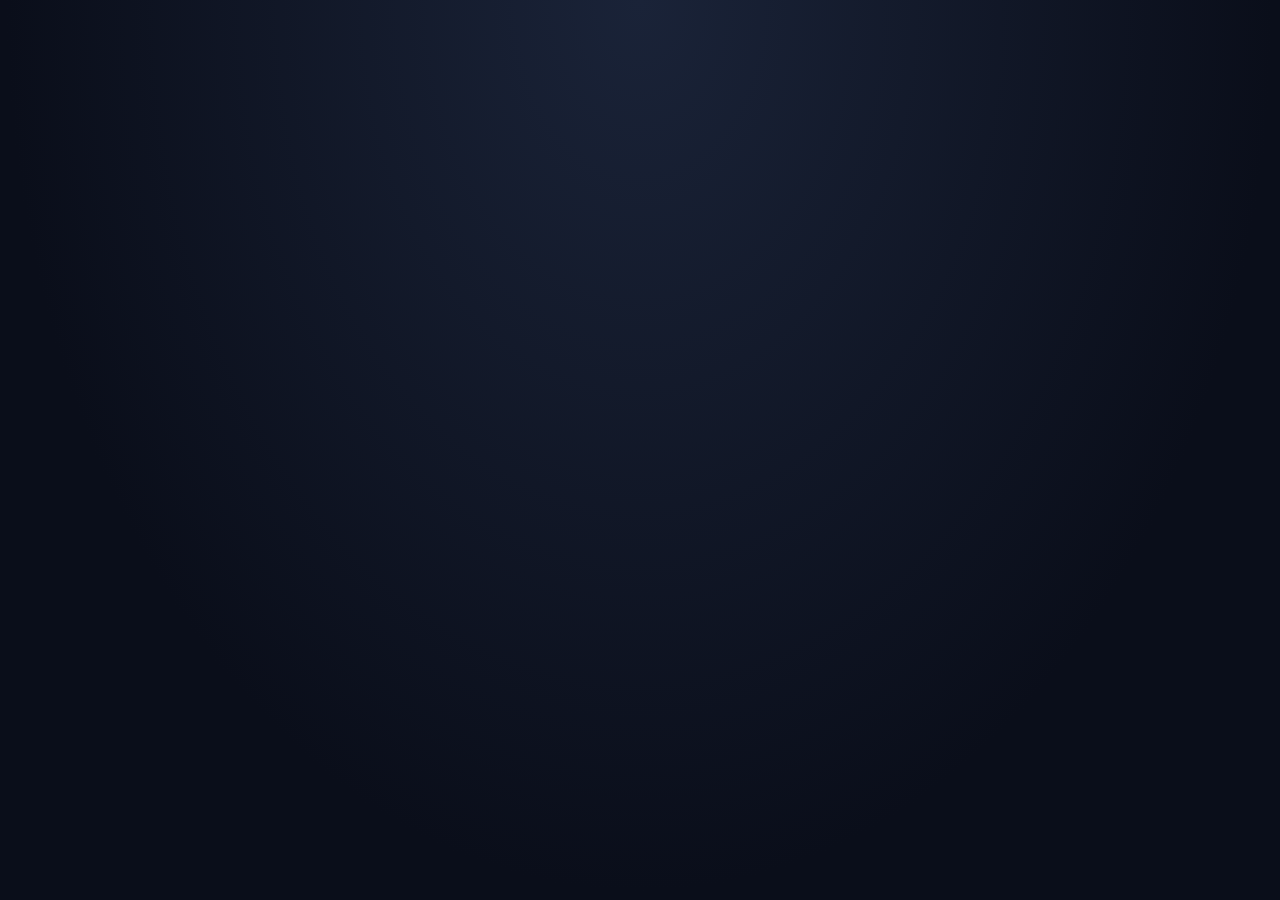
==== engine/index.html @ a1f6716f "Redesign project as modular engine for easy modification and reuse - Created engine/ folder with mod" ====
<!DOCTYPE html>
<html lang="en">
<head>
  <meta charset="UTF-8">
  <meta name="viewport" content="width=device-width, initial-scale=1.0, maximum-scale=1.0, user-scalable=no, viewport-fit=cover">
  <meta name="theme-color" content="#0a0e1a">
  <title>Code Fighter &mdash; Campaign</title>
  
  <!-- Load CSS -->
  <link rel="stylesheet" href="css/styles.css">
  
  <!-- Preload templates -->
  <link rel="preload" href="templates/menu.html" as="document">
  <link rel="preload" href="templates/map.html" as="document">
  <link rel="preload" href="templates/fight.html" as="document">
  <link rel="preload" href="templates/shop.html" as="document">
  <link rel="preload" href="templates/settings.html" as="document">
  <link rel="preload" href="templates/recap.html" as="document">
  <link rel="preload" href="templates/learn.html" as="document">
</head>
<body>
  <!-- Container for all screens -->
  <div id="app"></div>

  <!-- Load Templates -->
  <div id="templates" style="display: none;">
    <!-- Templates will be loaded dynamically -->
  </div>

  <!-- Load JavaScript -->
  <!-- Data Modules (load first) -->
  <script src="js/data/fighters.js"></script>
  <script src="js/data/patterns.js"></script>
  <script src="js/data/questions.js"></script>
  
  <!-- Core Modules -->
  <script src="js/modules/state.js"></script>
  <script src="js/modules/campaign.js"></script>
  
  <!-- UI Modules -->
  <script src="js/ui/components.js"></script>
  <script src="js/ui/navigation.js"></script>
  <script src="js/ui/profile-bar.js"></script>
  <script src="js/ui/map-ui.js"></script>
  <script src="js/ui/fight-ui.js"></script>
  <script src="js/ui/recap-ui.js"></script>
  <script src="js/ui/shop-ui.js"></script>
  <script src="js/ui/settings-ui.js"></script>
  <script src="js/ui/learn-ui.js"></script>
  
  <!-- Feature Modules -->
  <script src="js/modules/fight.js"></script>
  <script src="js/modules/shop.js"></script>
  <script src="js/modules/settings.js"></script>
  <script src="js/modules/blitz.js"></script>
  <script src="js/modules/learn.js"></script>
  <script src="js/modules/audio.js"></script>
  
  <!-- Main Entry Point -->
  <script src="js/main.js"></script>
</body>
</html>
---- engine/css/styles.css ----
/* Main Stylesheet */
/* Import all component styles */

@import url('themes/dark.css');
@import url('components/buttons.css');
@import url('components/cards.css');
@import url('components/arena.css');
@import url('components/visualizer.css');
@import url('responsive.css');

/* ============================================
   SCREEN LAYOUT
   ============================================ */

.screen {
  display: none;
  width: 100%;
  max-width: 720px;
  flex-direction: column;
  gap: 14px;
}

.screen.active {
  display: flex;
}

/* ============================================
   PROFILE BAR
   ============================================ */

.profile-bar {
  display: flex;
  align-items: center;
  gap: 12px;
  flex-wrap: wrap;
  background: linear-gradient(180deg, var(--panel) 0%, var(--panel-2) 100%);
  border: 1px solid var(--border);
  border-radius: 12px;
  padding: 10px 16px;
  box-shadow: 0 8px 32px rgba(0,0,0,.5);
}

.prof-item {
  display: flex;
  align-items: center;
  gap: 6px;
  font-size: 13px;
  font-weight: 700;
}

.prof-item .icon {
  font-size: 16px;
}

.prof-item .val {
  color: #fff;
  font-variant-numeric: tabular-nums;
}

.prof-item .lbl {
  color: var(--muted);
  font-size: 10px;
  letter-spacing: 1.4px;
  text-transform: uppercase;
  font-weight: 800;
}

.prof-fighter {
  font-size: 26px;
  line-height: 1;
}

.prof-spacer {
  flex: 1;
}

.xp-bar {
  width: 80px;
  height: 6px;
  background: #0a0e1a;
  border: 1px solid var(--border);
  border-radius: 3px;
  overflow: hidden;
}

.xp-fill {
  height: 100%;
  width: 0%;
  background: linear-gradient(90deg, #7c3aed, #a78bfa);
  transition: width .4s ease;
}

/* ============================================
   MAP SCREEN
   ============================================ */

.map-header {
  display: flex;
  align-items: center;
  gap: 12px;
  padding: 4px 0 8px;
}

.map-title {
  font-size: 18px;
  font-weight: 900;
  letter-spacing: -.3px;
}

.map-sub {
  font-size: 12px;
  color: var(--muted);
  margin-top: 2px;
}

.volume-header {
  font-size: 11px;
  font-weight: 800;
  letter-spacing: 2px;
  text-transform: uppercase;
  color: var(--muted);
  padding: 20px 4px 10px;
  display: flex;
  align-items: center;
  gap: 10px;
}

.volume-header::after {
  content: "";
  flex: 1;
  height: 1px;
  background: var(--border);
}

.level-list {
  display: flex;
  flex-direction: column;
  gap: 0;
}

/* Pattern subheader on the map */
.pattern-subheader {
  display: flex;
  align-items: center;
  gap: 8px;
  font-size: 11px;
  font-weight: 800;
  letter-spacing: 1.8px;
  text-transform: uppercase;
  color: var(--muted);
  padding: 14px 4px 8px;
}

.pattern-dot {
  width: 8px;
  height: 8px;
  border-radius: 50%;
  background: var(--player);
  box-shadow: 0 0 8px var(--player);
  flex: 0 0 auto;
}

/* Tier badges on level cards */
.tier-badge {
  display: inline-block;
  font-size: 9px;
  font-weight: 800;
  letter-spacing: 1px;
  text-transform: uppercase;
  padding: 2px 8px;
  border-radius: 999px;
  margin-left: 6px;
  vertical-align: 1px;
}

.tier-badge.tier-easy {
  background: rgba(34,197,94,.15);
  color: #4ade80;
  border: 1px solid rgba(34,197,94,.3);
}

.tier-badge.tier-medium {
  background: rgba(251,191,36,.15);
  color: #fbbf24;
  border: 1px solid rgba(251,191,36,.3);
}

.tier-badge.tier-hard {
  background: rgba(249,115,22,.15);
  color: #fb923c;
  border: 1px solid rgba(249,115,22,.3);
}

.tier-badge.tier-boss {
  background: rgba(244,63,94,.15);
  color: #f43f5e;
  border: 1px solid rgba(244,63,94,.3);
}

/* Locked reason text */
.level-locked {
  font-size: 10.5px;
  color: #f87171;
  margin-top: 4px;
  font-weight: 700;
  letter-spacing: .3px;
}

/* Future volume preview */
.level-card.volume-preview {
  opacity: .55;
  cursor: default;
  border-style: dashed;
}

.level-card.volume-preview .level-name {
  color: var(--muted);
}

/* ============================================
   QUESTION COMPONENTS
   ============================================ */

.question-panel {
  /* Base - extended by specific types */
}

.question-badge {
  display: inline-block;
  font-size: 9.5px;
  font-weight: 800;
  letter-spacing: 1.4px;
  text-transform: uppercase;
  background: linear-gradient(135deg, #2563eb, #7c3aed);
  color: #fff;
  padding: 4px 10px;
  border-radius: 999px;
  margin-bottom: 8px;
}

.question-title {
  font-size: 17px;
  font-weight: 800;
  color: #fff;
  margin-bottom: 6px;
  line-height: 1.25;
}

.question-prompt {
  font-size: 13px;
  color: #94a3b8;
  margin-bottom: 12px;
  line-height: 1.5;
}

.question-code {
  background: #06090f;
  border: 1px solid var(--border);
  border-left: 3px solid var(--player);
  border-radius: 8px;
  padding: 12px 14px;
  font-family: "SFMono-Regular", Consolas, Menlo, monospace;
  font-size: 12.5px;
  line-height: 1.65;
  color: #a5f3fc;
  white-space: pre;
  overflow-x: auto;
  margin-bottom: 14px;
}

/* ============================================
   MCQ COMPONENTS
   ============================================ */

.mcq-list {
  display: flex;
  flex-direction: column;
  gap: 7px;
}

.mcq-grid {
  display: grid;
  grid-template-columns: repeat(2, 1fr);
  gap: 8px;
}

.mcq-option {
  text-align: left;
  padding: 12px 14px 12px 40px;
  background: #0f1729;
  border: 1.5px solid var(--border);
  border-radius: 10px;
  color: var(--text);
  font-size: 13.5px;
  font-family: inherit;
  font-weight: 600;
  cursor: pointer;
  transition: all .15s;
  position: relative;
  touch-action: manipulation;
  min-height: 44px;
}

.mcq-option::before {
  content: attr(data-letter);
  position: absolute;
  left: 12px;
  top: 50%;
  transform: translateY(-50%);
  width: 20px;
  height: 20px;
  display: flex;
  align-items: center;
  justify-content: center;
  background: var(--panel-2);
  border-radius: 5px;
  font-size: 10px;
  font-weight: 900;
  color: var(--muted);
  border: 1px solid var(--border);
}

.mcq-option:hover:not(:disabled) {
  background: #1a2540;
  border-color: var(--player);
  transform: translateX(3px);
}

.mcq-option:hover:not(:disabled)::before {
  background: var(--player);
  color: #0a0e1a;
  border-color: var(--player);
}

.mcq-option:disabled {
  opacity: .5;
  cursor: not-allowed;
}

.grid-option {
  font-size: 12.5px;
  padding: 10px 12px 10px 36px;
  min-height: 40px;
}

.grid-option::before {
  width: 18px;
  height: 18px;
  font-size: 9px;
  left: 10px;
}

/* ============================================
   CHIPS COMPONENTS
   ============================================ */

.chips-row {
  display: flex;
  flex-wrap: wrap;
  gap: 8px;
}

.chip {
  padding: 12px 18px;
  background: #0f1729;
  border: 1.5px solid var(--border);
  border-radius: 10px;
  color: var(--text);
  font-family: "SFMono-Regular", Consolas, Menlo, monospace;
  font-size: 13.5px;
  font-weight: 700;
  cursor: pointer;
  transition: all .15s;
  touch-action: manipulation;
  min-height: 44px;
}

.chip:hover:not(:disabled) {
  background: #1a2540;
  border-color: var(--player);
  transform: translateY(-2px);
  box-shadow: 0 6px 16px rgba(34,211,238,.25);
}

.chip:active:not(:disabled) {
  background: var(--player);
  color: #0a0e1a;
  transform: scale(.95);
}

.chip:disabled {
  opacity: .5;
  cursor: not-allowed;
}

.flowchart-chip {
  flex: 1 1 auto;
  text-align: center;
}

/* ============================================
   ORDER COMPONENTS
   ============================================ */

.order-list {
  display: flex;
  flex-direction: column;
  gap: 6px;
}

.order-item {
  display: flex;
  align-items: center;
  gap: 10px;
  padding: 10px 14px;
  background: #0f1729;
  border: 1.5px solid var(--border);
  border-radius: 9px;
  cursor: pointer;
  transition: all .15s;
  text-align: left;
  font-family: inherit;
  color: var(--text);
  font-size: 12.5px;
  touch-action: manipulation;
  min-height: 42px;
}

.order-item:hover:not(:disabled) {
  border-color: var(--player);
  background: #1a2540;
}

.order-item.picked {
  border-color: var(--player);
  background: rgba(34,211,238,.1);
}

.order-item:disabled {
  opacity: .5;
  cursor: not-allowed;
}

.order-slot {
  flex: 0 0 auto;
  width: 22px;
  height: 22px;
  display: flex;
  align-items: center;
  justify-content: center;
  background: var(--panel-2);
  border: 1px solid var(--border);
  border-radius: 5px;
  font-size: 10px;
  font-weight: 900;
  color: var(--muted);
}

.order-item.picked .order-slot {
  background: var(--player);
  color: #0a0e1a;
  border-color: var(--player);
}

.order-line {
  font-family: "SFMono-Regular", Consolas, Menlo, monospace;
  font-size: 12px;
  color: #a5f3fc;
  flex: 1;
  min-width: 0;
}

/* ============================================
   FLOWCHART COMPONENTS
   ============================================ */

.flowchart-node {
  display: flex;
  justify-content: center;
  margin: 8px 0 10px;
}

.flowchart-caption {
  text-align: center;
  font-size: 12px;
  font-weight: 800;
  letter-spacing: 1.4px;
  text-transform: uppercase;
  color: var(--muted);
  margin-bottom: 10px;
}

/* ============================================
   NUMERIC COMPONENTS
   ============================================ */

.numeric-display {
  background: #06090f;
  border: 1.5px solid var(--border);
  border-radius: 10px;
  padding: 14px 18px;
  font-family: monospace;
  font-size: 28px;
  font-weight: 900;
  text-align: right;
  color: #fff;
  margin-bottom: 10px;
  min-height: 60px;
  display: flex;
  align-items: center;
  justify-content: flex-end;
}

.numeric-pad {
  display: grid;
  grid-template-columns: repeat(3, 1fr);
  gap: 6px;
  margin-bottom: 10px;
}

/* ============================================
   PROFILE BAR STYLES
   ============================================ */

/* Already defined in components/cards.css but included here for completeness */

/* ============================================
   UTILITY CLASSES
   ============================================ */

.hidden {
  display: none !important;
}

.visible {
  display: block !important;
}

.fade-in {
  animation: fadeIn .3s ease;
}

@keyframes fadeIn {
  from { opacity: 0; }
  to { opacity: 1; }
}

.slide-up {
  animation: slideUp .3s ease;
}

@keyframes slideUp {
  from {
    opacity: 0;
    transform: translateY(20px);
  }
  to {
    opacity: 1;
    transform: translateY(0);
  }
}

.pulse {
  animation: pulse 1s ease-in-out infinite;
}

@keyframes pulse {
  0%, 100% { opacity: 1; }
  50% { opacity: .5; }
}
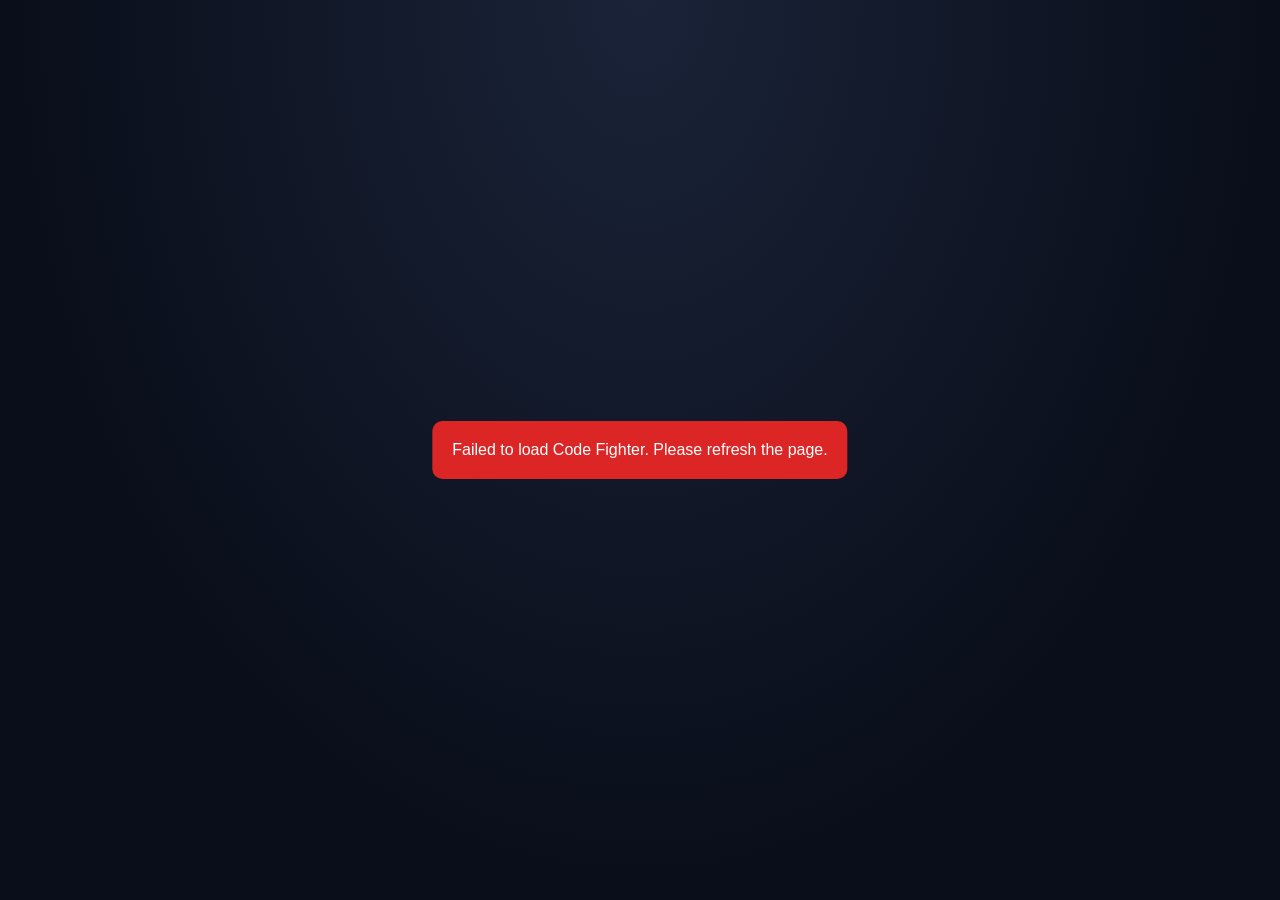
==== commit 9cab7f29: "Fix blank page issue - embed templates directly in index.html instead of loading dynamically Co-auth" ====
--- a/engine/index.html
+++ b/engine/index.html
@@ -8,26 +8,132 @@
   
   <!-- Load CSS -->
   <link rel="stylesheet" href="css/styles.css">
-  
-  <!-- Preload templates -->
-  <link rel="preload" href="templates/menu.html" as="document">
-  <link rel="preload" href="templates/map.html" as="document">
-  <link rel="preload" href="templates/fight.html" as="document">
-  <link rel="preload" href="templates/shop.html" as="document">
-  <link rel="preload" href="templates/settings.html" as="document">
-  <link rel="preload" href="templates/recap.html" as="document">
-  <link rel="preload" href="templates/learn.html" as="document">
 </head>
 <body>
-  <!-- Container for all screens -->
-  <div id="app"></div>
-
-  <!-- Load Templates -->
-  <div id="templates" style="display: none;">
-    <!-- Templates will be loaded dynamically -->
+  <!-- ============================================
+       EMBEDDED TEMPLATES
+       ============================================ -->
+  
+  <!-- Menu Screen -->
+  <div class="screen" id="screen-menu">
+    <div class="menu-card">
+      <h1>&#9881;&#65039; CODE FIGHTER</h1>
+      <p class="tag">Campaign &middot; Volume 1 &middot; Arrays &amp; Strings</p>
+      <div class="menu-options">
+        <button class="menu-btn" id="btnCampaign">
+          <span class="icon">&#127926;&#65039;</span>
+          <div>
+            <strong>Campaign</strong>
+            <small>Linear progression &middot; 52 levels &middot; Vol 1</small>
+          </div>
+        </button>
+        <button class="menu-btn" id="btnLearn">
+          <span class="icon">&#127883;</span>
+          <div>
+            <strong>Learn &mdash; Interactive Lessons</strong>
+            <small>Watch &middot; predict &middot; drive the pointers &middot; AI tutor</small>
+          </div>
+        </button>
+        <button class="menu-btn" id="btnBlitz">
+          <span class="icon">&#9825;</span>
+          <div>
+            <strong>Blitz Run</strong>
+            <small>10 questions &middot; 10s each &middot; random patterns</small>
+          </div>
+        </button>
+        <button class="menu-btn" id="btnShop">
+          <span class="icon">&#128190;</span>
+          <div>
+            <strong>Shop</strong>
+            <small>Spend coins on upgrades</small>
+          </div>
+        </button>
+        <button class="menu-btn" id="btnSettings">
+          <span class="icon">&#9889;&#65039;</span>
+          <div>
+            <strong>Settings</strong>
+            <small>Audio, stats, profile, reset</small>
+          </div>
+        </button>
+      </div>
+    </div>
   </div>
 
-  <!-- Load JavaScript -->
+  <!-- Map Screen -->
+  <div class="screen" id="screen-map">
+    <div id="profileBar"></div>
+    <div class="map-header">
+      <button class="back-btn" id="btnMapBack">&larr; Menu</button>
+      <div style="flex:1">
+        <div class="map-title">Campaign Map</div>
+        <div class="map-sub" id="mapProgress">0 / 52 levels cleared</div>
+      </div>
+    </div>
+    <div id="weakSpotBanner"></div>
+    <div id="reviewNode"></div>
+    <div id="mapList" class="level-list"></div>
+  </div>
+
+  <!-- Fight Screen -->
+  <div class="screen" id="screen-fight">
+    <header class="fight-hud">
+      <div class="fight-fighter-info">
+        <span class="fight-name">&#129431; You</span>
+        <div class="fight-bar"><div class="fight-fill" id="fightPlayerHealth" style="width:100%"></div></div>
+      </div>
+      <div class="fight-timer-box">
+        <div class="fight-timer" id="fightTimer">0:00</div>
+        <div class="fight-timer-label">TIME</div>
+      </div>
+      <div class="fight-fighter-info right">
+        <span class="fight-name enemy-name" id="fightEnemyName">&#128126; Bot</span>
+        <div class="fight-bar"><div class="fight-fill enemy-fill" id="fightEnemyHealth" style="width:100%"></div></div>
+      </div>
+    </header>
+    <div class="arena" id="fightArena">
+      <div class="fighter player" id="fightPlayer">&#129431;</div>
+      <div class="fighter enemy" id="fightEnemy">&#128126;</div>
+    </div>
+    <div class="fight-question-wrap">
+      <div class="boss-banner" id="bossBanner" style="display:none"></div>
+      <div class="fight-question-head">
+        <span class="question-counter" id="questionCounter">Q1 / 5</span>
+        <span class="tier-timer" id="tierTimer" data-tier="perfect">0.0s</span>
+      </div>
+      <div id="questionWrap"></div>
+      <div class="fight-feedback" id="fightFeedback"></div>
+      <div class="fight-actions">
+        <button class="btn ghost" id="fightHint">&#128269; Hint (&minus;5 HP)</button>
+        <button class="btn ghost" id="fightSkip">&#8963; Skip (&minus;10 HP)</button>
+        <button class="btn ghost" id="fightExit">&times; Exit</button>
+      </div>
+    </div>
+  </div>
+
+  <!-- Shop Screen -->
+  <div class="screen" id="screen-shop">
+    <div id="shopContent"></div>
+  </div>
+
+  <!-- Settings Screen -->
+  <div class="screen" id="screen-settings">
+    <div id="settingsContent"></div>
+  </div>
+
+  <!-- Recap Screen -->
+  <div class="screen" id="screen-recap">
+    <div id="recapContent"></div>
+  </div>
+
+  <!-- Learn Screen -->
+  <div class="screen" id="screen-learn">
+    <div id="learnContent"></div>
+  </div>
+
+  <!-- ============================================
+       SCRIPTS
+       ============================================ -->
+  
   <!-- Data Modules (load first) -->
   <script src="js/data/fighters.js"></script>
   <script src="js/data/patterns.js"></script>
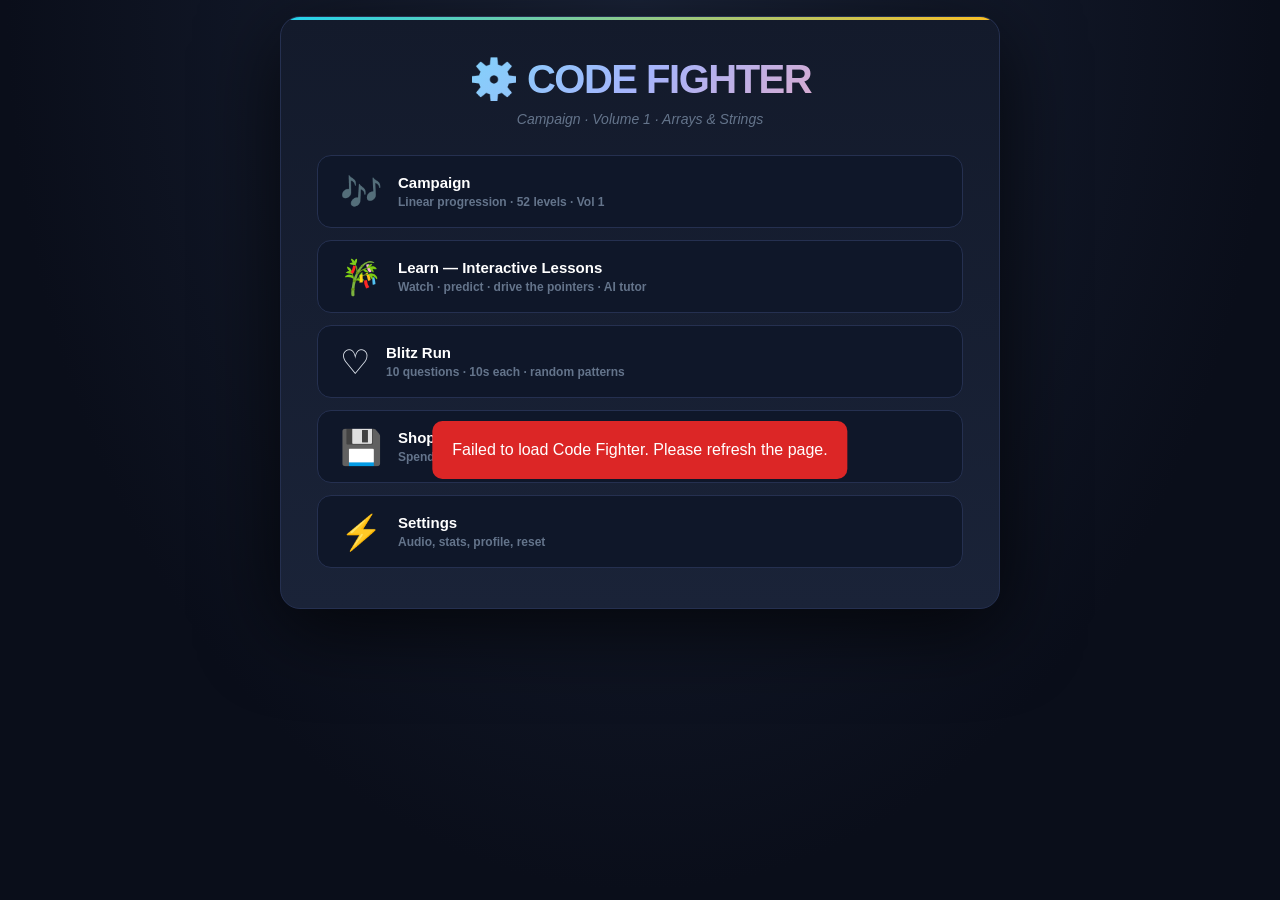
==== commit f47b5e70: "Fix script loading order - ensure dependencies are loaded before modules that use them Co-authored-b" ====
--- a/engine/index.html
+++ b/engine/index.html
@@ -131,22 +131,36 @@
   </div>
 
   <!-- ============================================
-       SCRIPTS
+       SCRIPTS - Loaded in dependency order
        ============================================ -->
   
-  <!-- Data Modules (load first) -->
+  <!-- Data Modules (no dependencies) -->
   <script src="js/data/fighters.js"></script>
   <script src="js/data/patterns.js"></script>
+  
+  <!-- Core State Module (no dependencies) -->
+  <script src="js/modules/state.js"></script>
+  
+  <!-- Data that depends on state -->
   <script src="js/data/questions.js"></script>
   
-  <!-- Core Modules -->
-  <script src="js/modules/state.js"></script>
+  <!-- Campaign depends on state and patterns -->
   <script src="js/modules/campaign.js"></script>
   
-  <!-- UI Modules -->
+  <!-- UI Components (depends on state) -->
   <script src="js/ui/components.js"></script>
+  
+  <!-- Feature modules -->
+  <script src="js/modules/fight.js"></script>
+  <script src="js/modules/shop.js"></script>
+  <script src="js/modules/settings.js"></script>
+  <script src="js/modules/blitz.js"></script>
+  <script src="js/modules/learn.js"></script>
+  <script src="js/modules/audio.js"></script>
+  
+  <!-- UI Modules (depend on various modules) -->
+  <script src="js/ui/profile-bar.js"></script>
   <script src="js/ui/navigation.js"></script>
-  <script src="js/ui/profile-bar.js"></script>
   <script src="js/ui/map-ui.js"></script>
   <script src="js/ui/fight-ui.js"></script>
   <script src="js/ui/recap-ui.js"></script>
@@ -154,14 +168,6 @@
   <script src="js/ui/settings-ui.js"></script>
   <script src="js/ui/learn-ui.js"></script>
   
-  <!-- Feature Modules -->
-  <script src="js/modules/fight.js"></script>
-  <script src="js/modules/shop.js"></script>
-  <script src="js/modules/settings.js"></script>
-  <script src="js/modules/blitz.js"></script>
-  <script src="js/modules/learn.js"></script>
-  <script src="js/modules/audio.js"></script>
-  
   <!-- Main Entry Point -->
   <script src="js/main.js"></script>
 </body>
